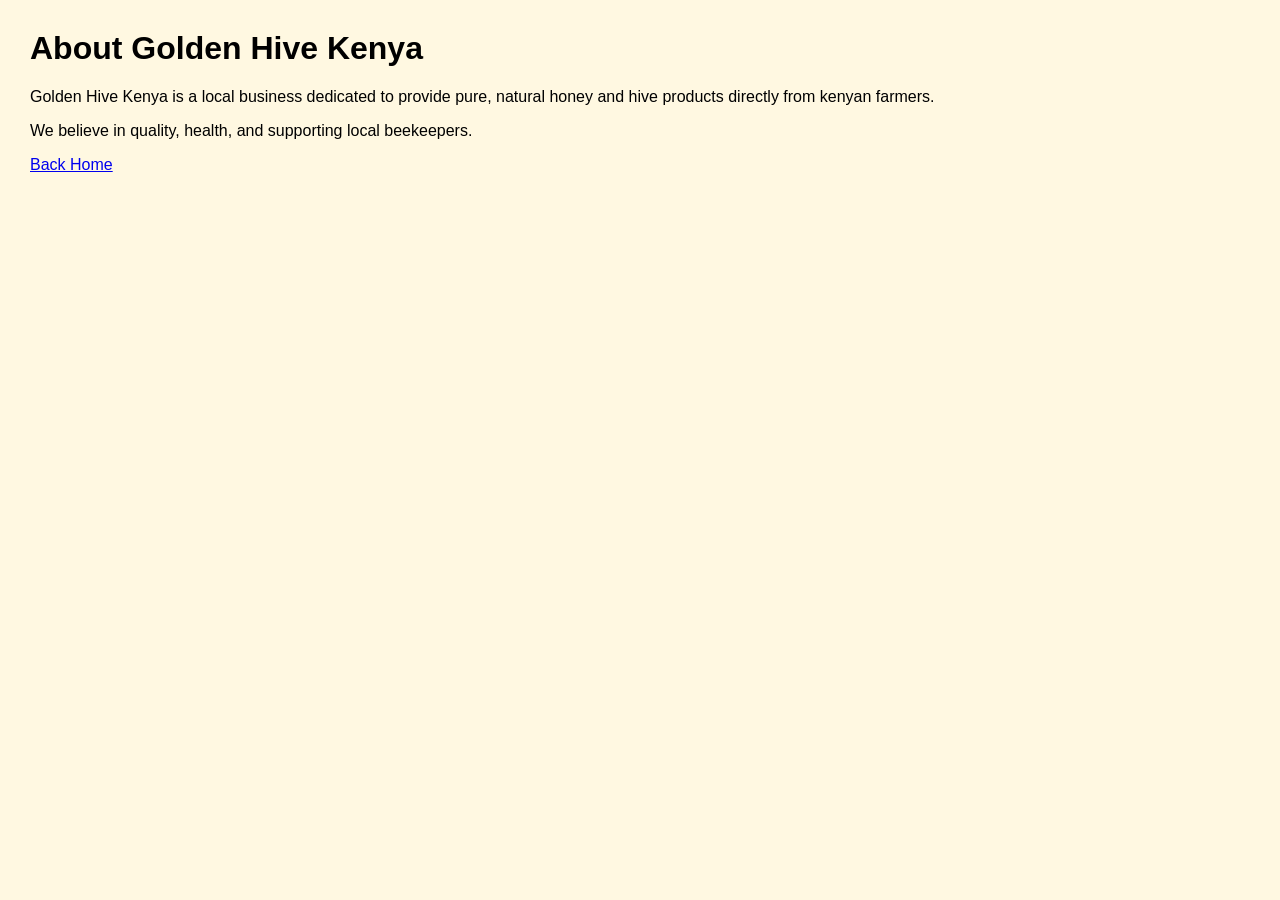
==== about.html @ e1c5b9e3 "first-commit" ====
<html lang="en">
    <head>
        <meta charset="UTF-8">
        <meta name="viewport"content="width=device-width,initial-scale=1.0">
        <title>About - Golden Hive Kenya</title>
        <link rel="stylesheet"href="style.css">
        <script defer src="script.js"></script>
    </head>
    <body>
        <h1>About Golden Hive Kenya</h1>
        <p>Golden Hive Kenya is a local business dedicated to provide pure, natural honey and hive products directly from kenyan farmers.</p>
        <p>We believe in quality, health, and supporting local beekeepers.</p>
        <a href="index.html">Back Home</a>
    </body>
</html>
---- style.css ----
body {
    font-family: Arial, sans-serif;
    background-color: #fff8e1;
    padding: 20px;
    margin: 10px;
    
}

.container {
    width: 90%;
    max-width: 600px;
    margin: 50px auto;
    background: #ffffff;
    padding: 20px;
    border-radius: 10px;
    box-shadow: 0 0 10px rgba(0,0,0,0.1);

}

h2 {
    text-align: center;
    color: #d4a017;
}
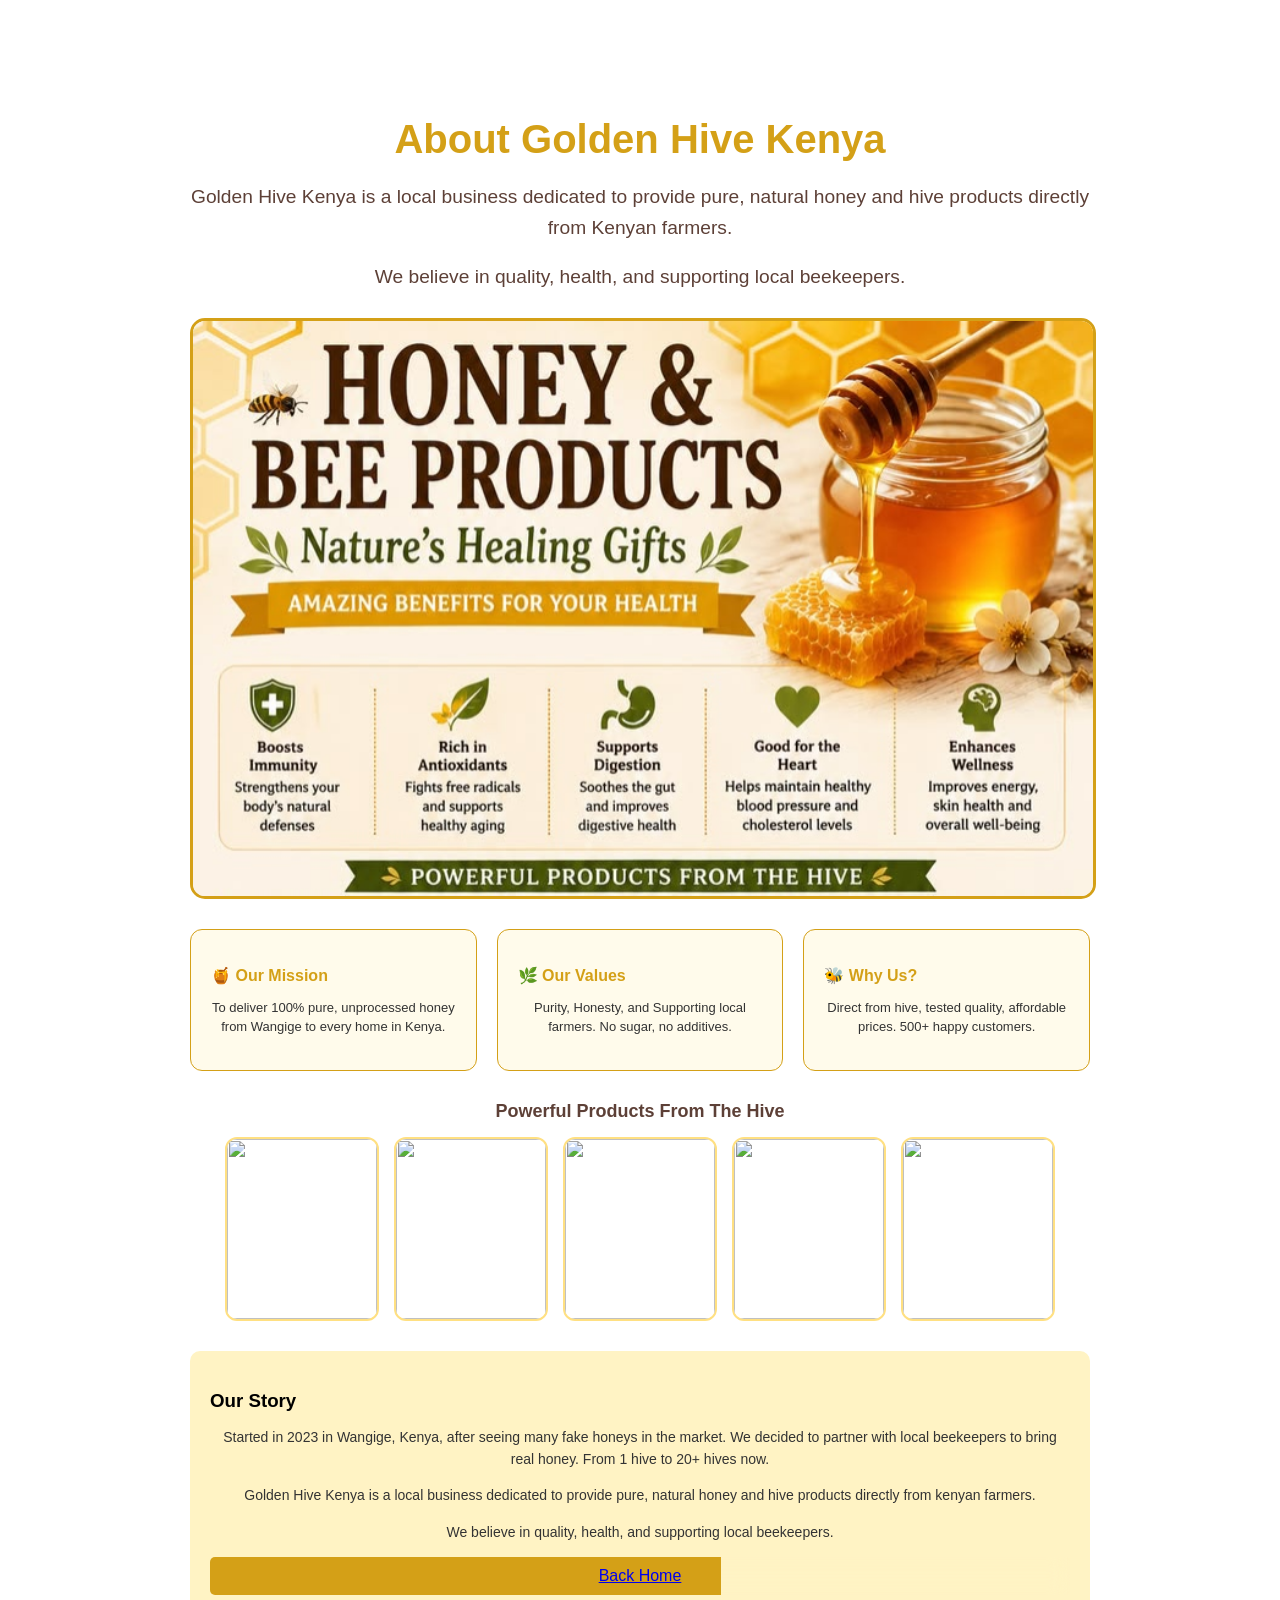
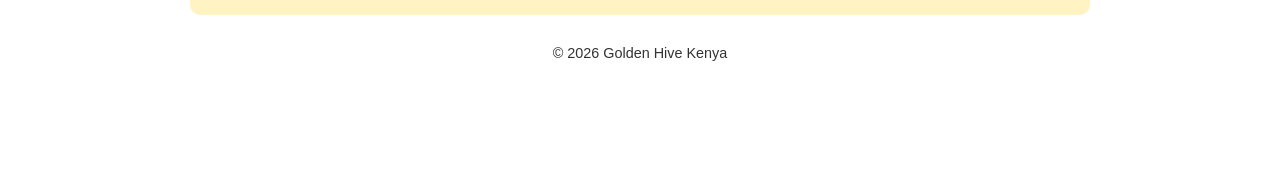
==== commit 2633523f: "improved the pages, styled them to perfect it and added some images on the pages" ====
--- a/about.html
+++ b/about.html
@@ -7,9 +7,52 @@
         <script defer src="script.js"></script>
     </head>
     <body>
-        <h1>About Golden Hive Kenya</h1>
+         <div class="about-container">
+    <h1>About Golden Hive Kenya</h1>
+    <p class="intro">Golden Hive Kenya is a local business dedicated to provide pure, natural honey and hive products directly from Kenyan farmers.</p>
+    <p class="intro">We believe in quality, health, and supporting local beekeepers.</p>
+
+    <!-- Banner from your image -->
+    <div class="about-banner">
+      <img src="Image/benefits.jpg" >
+    </div>
+
+    <!-- 3 detailed cards from first code -->
+    <div class="about-cards">
+      <div class="about-card">
+        <h3>🍯 Our Mission</h3>
+        <p>To deliver 100% pure, unprocessed honey from Wangige to every home in Kenya.</p>
+      </div>
+      <div class="about-card">
+        <h3>🌿 Our Values</h3>
+        <p>Purity, Honesty, and Supporting local farmers. No sugar, no additives.</p>
+      </div>
+      <div class="about-card">
+        <h3>🐝 Why Us?</h3>
+        <p>Direct from hive, tested quality, affordable prices. 500+ happy customers.</p>
+      </div>
+    </div>
+
+    <!-- Your product images -->
+    <h2 class="section-title">Powerful Products From The Hive</h2>
+    <div class="product-grid">
+      <div class="product-card"><img src="image/raw-honey.jpg" ></div>
+      <div class="product-card"><img src="image/pollen.jpg" ></div>
+      <div class="product-card"><img src="image/royal-jelly.jpg" ></div>
+      <div class="product-card"><img src="image/propolis-p.jpg" ></div>
+      <div class="product-card"><img src="image/bees-wax.jpg" ></div>
+    </div>
+
+    <div class="story-box">
+      <h3>Our Story</h3>
+        <p>Started in 2023 in Wangige, Kenya, after seeing many fake honeys in the market. We decided to partner with local beekeepers to bring real honey. From 1 hive to 20+ hives now.</p>
         <p>Golden Hive Kenya is a local business dedicated to provide pure, natural honey and hive products directly from kenyan farmers.</p>
         <p>We believe in quality, health, and supporting local beekeepers.</p>
-        <a href="index.html">Back Home</a>
+       <nav class="nav-links"> <a href="index.html">Back Home</a></nav>
+        </div>
+
+       <footer>
+    <p>© 2026 Golden Hive Kenya</p>
+  </footer>
     </body>
 </html>
--- a/style.css
+++ b/style.css
@@ -1,6 +1,6 @@
 body {
     font-family: Arial, sans-serif;
-    background-color: #fff8e1;
+    background-color: white;
     padding: 20px;
     margin: 10px;
     
@@ -10,14 +10,230 @@
     width: 90%;
     max-width: 600px;
     margin: 50px auto;
-    background: #ffffff;
+    background: white;
     padding: 20px;
     border-radius: 10px;
     box-shadow: 0 0 10px rgba(0,0,0,0.1);
-
+    background-image: url('https://images.unsplash.com/photo-1506744038136-46273834b3fb?ixlib=rb-4.0.3&ixid=M3wxMjA3fDB8MHxzZWFyY2h8M3x8Y29mZmVlJTIwY2FwaWN8ZW58MHx8MHx8&w=1000&q=80');
+    background-size: cover;
+    background-position: center;
 }
 
 h2 {
     text-align: center;
     color: #d4a017;
+}
+
+.shop  { 
+    text-align: center;
+    color: #d4a017;
+    
+ }
+
+ h1{
+    text-align: center;
+    color: #d4a017;
+    font-size: 2.5em;
+    margin-bottom: 20px;}
+
+p {
+        text-align: center;
+        color: #333;
+        font-size: 1.2em;
+}
+
+/*navigating bars*/
+.nav-links{
+  list-style: none; /* removes • bullets */
+  display: flex !important;
+  flex-direction: row !important; /* left to right */
+  justify-content: center;
+  align-items: center;
+  gap: 25px;
+  padding: 10px 20px;
+  background-color: #d4a017;
+  border-radius: 5px;
+  backdrop-filter: blur(10px);
+}
+
+.nav-links li{
+  list-style: none; /* removes • again */
+  display: inline-block;
+}
+
+.nav-links li a{
+  color: #3E2723;
+  text-decoration: none;
+  font-weight: bold;
+  font-size: 14px;
+}
+
+button{
+  background-color: #d4a017;
+  color: #3E2723;
+  border: none;
+  padding: 10px 20px;
+  border-radius: 5px;
+  cursor: pointer;
+  font-weight: bold;
+}
+   
+/*logo*/
+.logo {
+    font-size: 1.5em;
+    font-weight: bold;
+    color: #d4a017;
+    letter-spacing: 1px;
+    margin-bottom: 20px;
+}
+
+
+
+
+.contact-form input,
+.contact-form textarea{
+  background: transparent; 
+  border: 1px solid rgba(255,255,255,0.4);
+  border-radius: 30px;
+  padding: 14px 20px;
+  color:  blue;
+  outline: none;
+  width: 100%;
+}
+
+/* Placeholders transparent white */
+.contact-form input::placeholder,
+.contact-form textarea::placeholder{
+  color: blue;
+  font-size: 17px;
+}
+
+.contact-form button{
+  background: transparent;
+  border: 1px solid rgba(255, 255, 255, 0.6);
+    color: blue;
+  padding: 13px;
+  border-radius: 30px;
+  cursor: pointer;
+  font-weight: bold;
+}
+
+.contact-form button:hover{
+  background: rgba(255,255,255,0.15);
+}
+
+.contact-info{
+  background: transparent;
+  border: 1px solid rgba(255,255,255,0.2);
+  border-radius: 15px;
+  padding: 15px;
+  margin-top: 25px;
+  text-align: center;
+}
+
+.contact-info p{
+  background: transparent;
+  color:  blue;
+  font-size: 18px;
+  margin: 6px 0;
+}
+
+/* Main container for about page */
+.about-container{
+  max-width: 900px;
+  margin: 20px auto;
+  background: rgba(255,255,255,0.95);
+  padding: 40px;
+  border-radius: 15px;
+}
+
+.intro{
+  line-height: 1.6;
+  margin-top: 8px;
+  color: #5D4037;
+}
+
+.about-banner{
+  margin: 25px 0;
+}
+
+.about-banner img{
+  width: 100%;
+  border-radius: 15px;
+  border: 3px solid #D4A017;
+}
+
+/* 3 cards left to right */
+.about-cards{
+  display: flex;
+  flex-direction: row;
+  gap: 20px;
+  margin: 30px 0;
+  justify-content: center;
+}
+
+.about-card{
+  background: #FFFBEB;
+  border: 1px solid #D4A017;
+  border-radius: 12px;
+  padding: 20px;
+  flex: 1;
+}
+
+.about-card h3{
+  color: #D4A017;
+  margin-bottom: 10px;
+  font-size: 16px;
+}
+
+.about-card p{
+  font-size: 13px;
+  line-height: 1.5;
+}
+
+/* Product images */
+.section-title{
+  color: #5D4037;
+  margin: 30px 0 15px;
+  font-size: 18px;
+}
+
+.product-grid{
+  display: flex;
+  flex-direction: row;
+  justify-content: center;
+  gap: 15px;
+  flex-wrap: wrap;
+}
+
+.product-card{
+  width: 150px;
+  background: white;
+  border-radius: 12px;
+  overflow: hidden;
+  border: 2px solid #FFE082;
+}
+
+.product-card img{
+  width: 100%;
+  height: 180px;
+  object-fit: cover;
+  display: block;
+}
+
+.story-box{
+  background: #FFF3C4;
+  padding: 20px;
+  border-radius: 10px;
+  margin: 30px 0;
+}
+
+.story-box h3{ margin-bottom: 8px; }
+.story-box p{ font-size: 14px; line-height: 1.6; }
+
+
+footer{
+  margin: 20px 0;
+  font-size: 12px;
+  color: #6D4C41;
 }
